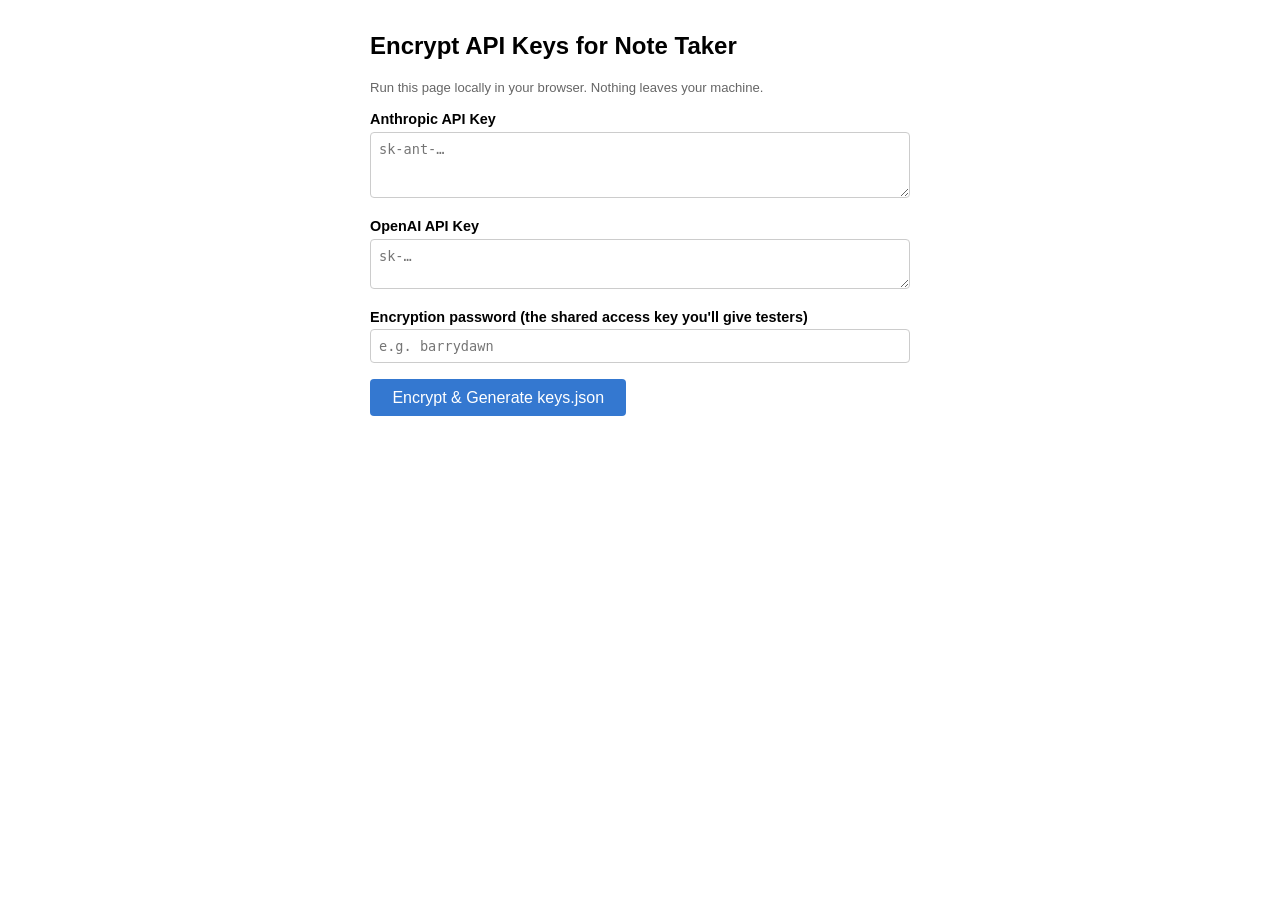
==== encrypt-keys.html @ 2374887b "Add shared encrypted API key unlock for testers - keys.json stores AES-GCM encrypted keys (placehold" ====
<!DOCTYPE html>
<html lang="en">
<head>
  <meta charset="UTF-8" />
  <title>Encrypt API Keys</title>
  <style>
    body { font-family: sans-serif; max-width: 540px; margin: 2rem auto; padding: 0 1rem; }
    label { display: block; margin-top: 1rem; font-weight: bold; font-size: 0.9rem; }
    textarea, input { width: 100%; box-sizing: border-box; margin-top: 0.3rem; padding: 0.5rem;
      font-family: monospace; font-size: 0.85rem; border: 1px solid #ccc; border-radius: 4px; }
    textarea { resize: vertical; }
    button { margin-top: 1rem; padding: 0.6rem 1.4rem; background: #3478d0; color: #fff;
      border: none; border-radius: 4px; cursor: pointer; font-size: 1rem; }
    button:hover { background: #2560b0; }
    #output { margin-top: 1.5rem; }
    #outputJson { min-height: 6rem; background: #f5f5f5; }
    .note { font-size: 0.82rem; color: #666; margin-top: 0.4rem; }
    .success { color: green; margin-top: 0.5rem; }
    .error   { color: red;   margin-top: 0.5rem; }
  </style>
</head>
<body>
  <h2>Encrypt API Keys for Note Taker</h2>
  <p class="note">Run this page locally in your browser. Nothing leaves your machine.</p>

  <label>Anthropic API Key</label>
  <textarea id="anthropicKey" rows="3" placeholder="sk-ant-…"></textarea>

  <label>OpenAI API Key</label>
  <textarea id="openaiKey" rows="2" placeholder="sk-…"></textarea>

  <label>Encryption password (the shared access key you'll give testers)</label>
  <input id="password" type="text" placeholder="e.g. barrydawn" />

  <button id="encryptBtn">Encrypt &amp; Generate keys.json</button>
  <div id="status"></div>

  <div id="output" style="display:none">
    <label>keys.json — copy this into your repo as <code>keys.json</code></label>
    <textarea id="outputJson" rows="8" readonly></textarea>
    <button id="copyBtn">Copy to clipboard</button>
    <p class="note">Commit this file. The password is NOT stored in it.</p>
  </div>

  <script>
    async function deriveKey(password, salt) {
      const keyMaterial = await crypto.subtle.importKey(
        'raw', new TextEncoder().encode(password), 'PBKDF2', false, ['deriveKey']
      );
      return crypto.subtle.deriveKey(
        { name: 'PBKDF2', salt, iterations: 200000, hash: 'SHA-256' },
        keyMaterial,
        { name: 'AES-GCM', length: 256 },
        false,
        ['encrypt']
      );
    }

    function toB64(buf) {
      return btoa(String.fromCharCode(...new Uint8Array(buf instanceof ArrayBuffer ? buf : buf.buffer)));
    }

    document.getElementById('encryptBtn').addEventListener('click', async () => {
      const anthropic = document.getElementById('anthropicKey').value.trim();
      const openai    = document.getElementById('openaiKey').value.trim();
      const password  = document.getElementById('password').value.trim();
      const status    = document.getElementById('status');

      if (!anthropic || !openai || !password) {
        status.className = 'error'; status.textContent = 'All fields are required.'; return;
      }

      try {
        const salt = crypto.getRandomValues(new Uint8Array(16));
        const iv   = crypto.getRandomValues(new Uint8Array(12));
        const key  = await deriveKey(password, salt);
        const plain = new TextEncoder().encode(JSON.stringify({ anthropic, openai }));
        const cipher = await crypto.subtle.encrypt({ name: 'AES-GCM', iv }, key, plain);

        const bundle = { salt: toB64(salt), iv: toB64(iv), data: toB64(cipher) };
        const json   = JSON.stringify(bundle, null, 2);

        document.getElementById('outputJson').value = json;
        document.getElementById('output').style.display = '';
        status.className = 'success'; status.textContent = 'Encrypted successfully.';
      } catch (e) {
        status.className = 'error'; status.textContent = `Error: ${e.message}`;
      }
    });

    document.getElementById('copyBtn').addEventListener('click', () => {
      navigator.clipboard.writeText(document.getElementById('outputJson').value);
    });
  </script>
</body>
</html>
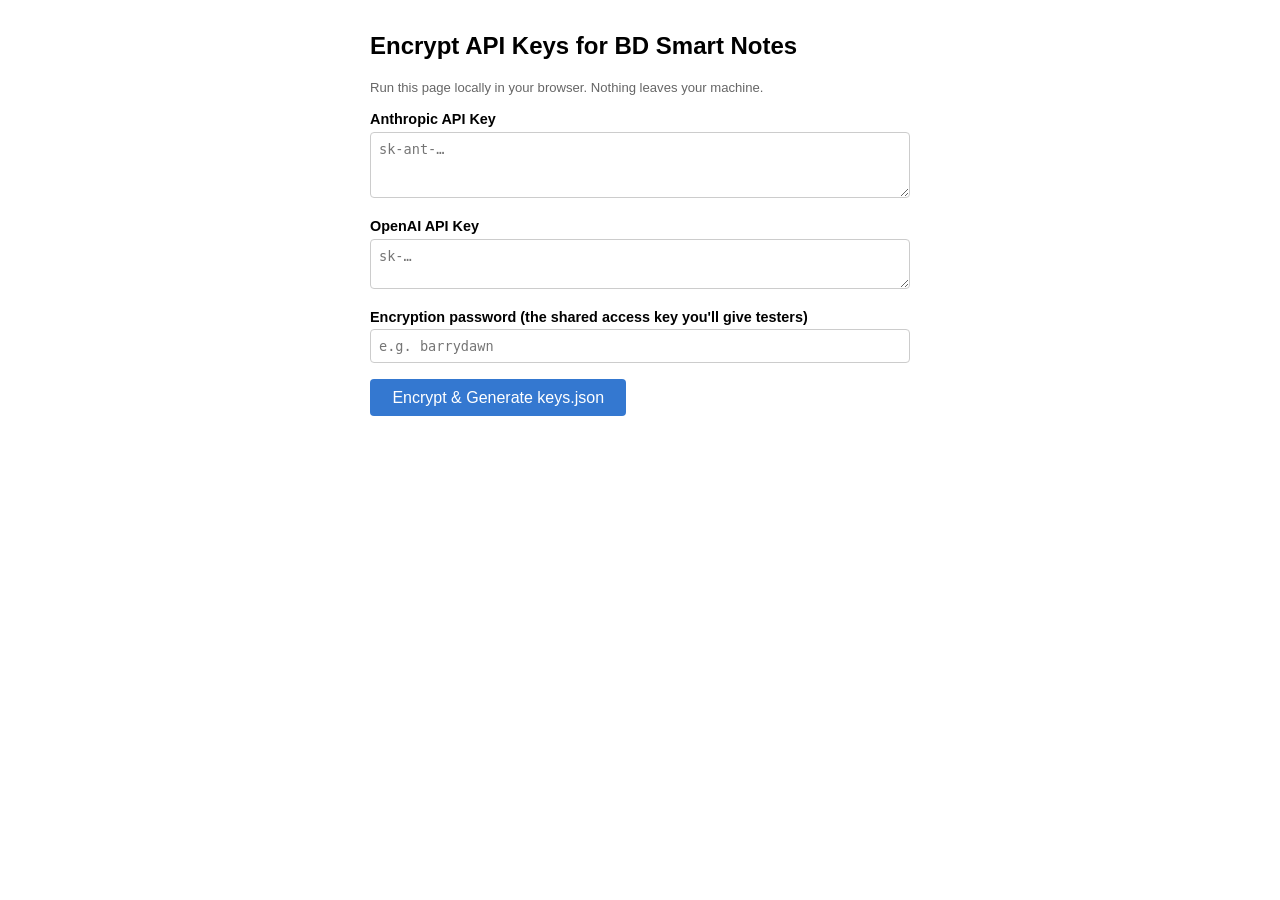
==== commit b3340a23: "Rename app from Note Taker to BD Smart Notes Co-Authored-By: Claude Sonnet 4.6 <noreply@anthropic.co" ====
--- a/encrypt-keys.html
+++ b/encrypt-keys.html
@@ -20,7 +20,7 @@
   </style>
 </head>
 <body>
-  <h2>Encrypt API Keys for Note Taker</h2>
+  <h2>Encrypt API Keys for BD Smart Notes</h2>
   <p class="note">Run this page locally in your browser. Nothing leaves your machine.</p>
 
   <label>Anthropic API Key</label>
